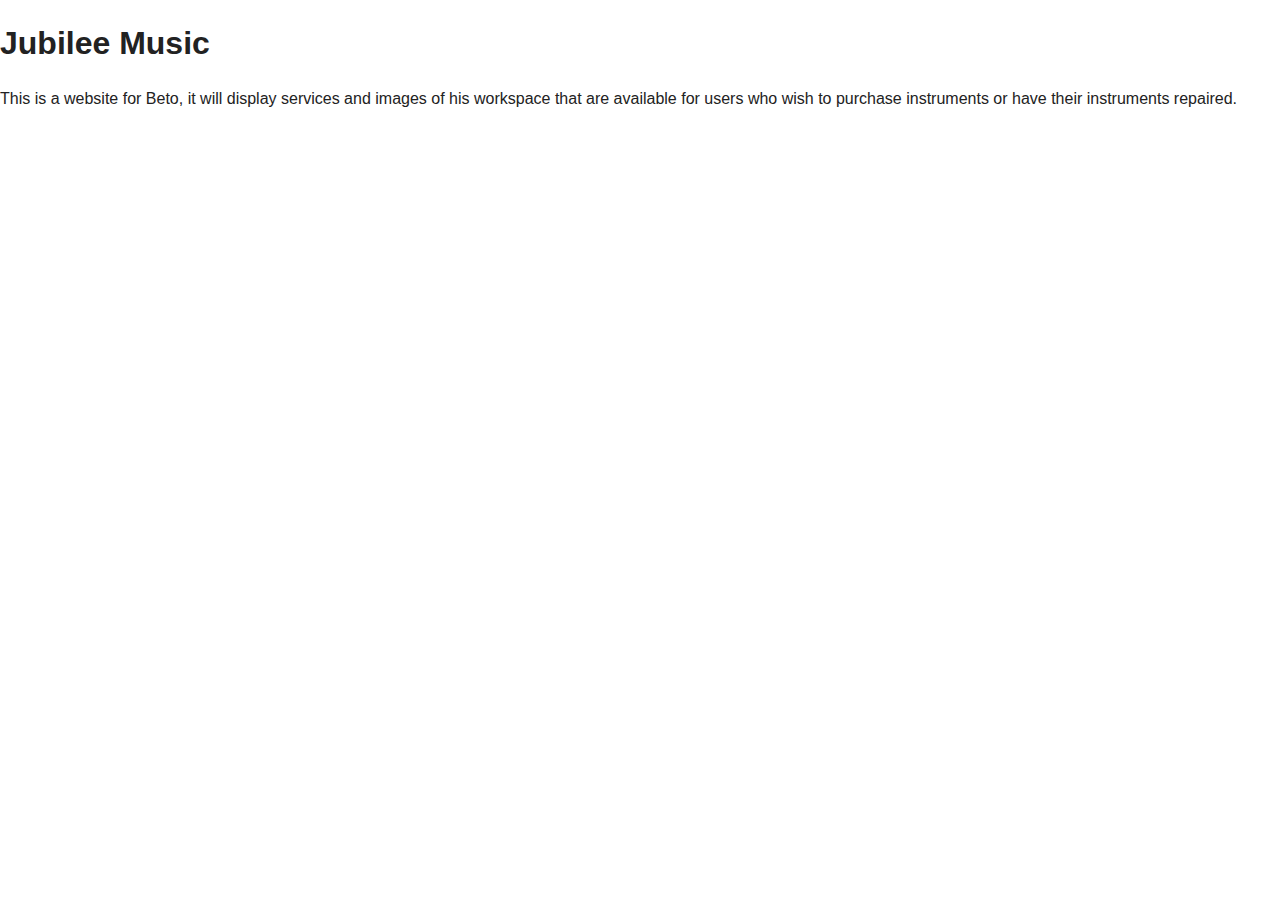
==== index.html @ 18a39407 "initial commit" ====
<!doctype html>
<html class="no-js" lang="">
    <head>
        <meta charset="utf-8">
        <meta http-equiv="x-ua-compatible" content="ie=edge">
        <title></title>
        <meta name="description" content="">
        <meta name="viewport" content="width=device-width, initial-scale=1">

        <link rel="apple-touch-icon" href="apple-touch-icon.png">
        <!-- Place favicon.ico in the root directory -->

        <link rel="stylesheet" href="css/normalize.css">
        <link rel="stylesheet" href="css/main.css">
        <script src="js/vendor/modernizr-2.8.3.min.js"></script>
        <link rel="stylesheet" href="https://maxcdn.bootstrapcdn.com/bootstrap/4.0.0-beta/css/bootstrap.min.css" integrity="sha384-/Y6pD6FV/Vv2HJnA6t+vslU6fwYXjCFtcEpHbNJ0lyAFsXTsjBbfaDjzALeQsN6M" crossorigin="anonymous">
    </head>
    <body>
        <!--[if lt IE 8]>
            <p class="browserupgrade">You are using an <strong>outdated</strong> browser. Please <a href="http://browsehappy.com/">upgrade your browser</a> to improve your experience.</p>
        <![endif]-->
        <div class="container">
            <h1>Jubilee Music</h1>
            <p>
                This is a website for Beto, it will display services and images of his workspace that are available for users who wish to purchase instruments or have their instruments repaired.
            </p>
        </div>

        <script src="https://code.jquery.com/jquery-1.12.0.min.js"></script>
        <script>window.jQuery || document.write('<script src="js/vendor/jquery-1.12.0.min.js"><\/script>')</script>
        <script src="js/plugins.js"></script>
        <script src="js/main.js"></script>
        <script src="https://maxcdn.bootstrapcdn.com/bootstrap/4.0.0-beta/js/bootstrap.min.js" integrity="sha384-h0AbiXch4ZDo7tp9hKZ4TsHbi047NrKGLO3SEJAg45jXxnGIfYzk4Si90RDIqNm1" crossorigin="anonymous"></script>
        

        <!-- Google Analytics: change UA-XXXXX-X to be your site's ID. -->
        <script>
            (function(b,o,i,l,e,r){b.GoogleAnalyticsObject=l;b[l]||(b[l]=
            function(){(b[l].q=b[l].q||[]).push(arguments)});b[l].l=+new Date;
            e=o.createElement(i);r=o.getElementsByTagName(i)[0];
            e.src='https://www.google-analytics.com/analytics.js';
            r.parentNode.insertBefore(e,r)}(window,document,'script','ga'));
            ga('create','UA-XXXXX-X','auto');ga('send','pageview');
        </script>
    </body>
</html>
---- css/main.css ----
/*! HTML5 Boilerplate v5.3.0 | MIT License | https://html5boilerplate.com/ */

/*
 * What follows is the result of much research on cross-browser styling.
 * Credit left inline and big thanks to Nicolas Gallagher, Jonathan Neal,
 * Kroc Camen, and the H5BP dev community and team.
 */

/* ==========================================================================
   Base styles: opinionated defaults
   ========================================================================== */

html {
    color: #222;
    font-size: 1em;
    line-height: 1.4;
}

/*
 * Remove text-shadow in selection highlight:
 * https://twitter.com/miketaylr/status/12228805301
 *
 * These selection rule sets have to be separate.
 * Customize the background color to match your design.
 */

::-moz-selection {
    background: #b3d4fc;
    text-shadow: none;
}

::selection {
    background: #b3d4fc;
    text-shadow: none;
}

/*
 * A better looking default horizontal rule
 */

hr {
    display: block;
    height: 1px;
    border: 0;
    border-top: 1px solid #ccc;
    margin: 1em 0;
    padding: 0;
}

/*
 * Remove the gap between audio, canvas, iframes,
 * images, videos and the bottom of their containers:
 * https://github.com/h5bp/html5-boilerplate/issues/440
 */

audio,
canvas,
iframe,
img,
svg,
video {
    vertical-align: middle;
}

/*
 * Remove default fieldset styles.
 */

fieldset {
    border: 0;
    margin: 0;
    padding: 0;
}

/*
 * Allow only vertical resizing of textareas.
 */

textarea {
    resize: vertical;
}

/* ==========================================================================
   Browser Upgrade Prompt
   ========================================================================== */

.browserupgrade {
    margin: 0.2em 0;
    background: #ccc;
    color: #000;
    padding: 0.2em 0;
}

/* ==========================================================================
   Author's custom styles
   ========================================================================== */

















/* ==========================================================================
   Helper classes
   ========================================================================== */

/*
 * Hide visually and from screen readers
 */

.hidden {
    display: none !important;
}

/*
 * Hide only visually, but have it available for screen readers:
 * http://snook.ca/archives/html_and_css/hiding-content-for-accessibility
 */

.visuallyhidden {
    border: 0;
    clip: rect(0 0 0 0);
    height: 1px;
    margin: -1px;
    overflow: hidden;
    padding: 0;
    position: absolute;
    width: 1px;
}

/*
 * Extends the .visuallyhidden class to allow the element
 * to be focusable when navigated to via the keyboard:
 * https://www.drupal.org/node/897638
 */

.visuallyhidden.focusable:active,
.visuallyhidden.focusable:focus {
    clip: auto;
    height: auto;
    margin: 0;
    overflow: visible;
    position: static;
    width: auto;
}

/*
 * Hide visually and from screen readers, but maintain layout
 */

.invisible {
    visibility: hidden;
}

/*
 * Clearfix: contain floats
 *
 * For modern browsers
 * 1. The space content is one way to avoid an Opera bug when the
 *    `contenteditable` attribute is included anywhere else in the document.
 *    Otherwise it causes space to appear at the top and bottom of elements
 *    that receive the `clearfix` class.
 * 2. The use of `table` rather than `block` is only necessary if using
 *    `:before` to contain the top-margins of child elements.
 */

.clearfix:before,
.clearfix:after {
    content: " "; /* 1 */
    display: table; /* 2 */
}

.clearfix:after {
    clear: both;
}

/* ==========================================================================
   EXAMPLE Media Queries for Responsive Design.
   These examples override the primary ('mobile first') styles.
   Modify as content requires.
   ========================================================================== */

@media only screen and (min-width: 35em) {
    /* Style adjustments for viewports that meet the condition */
}

@media print,
       (-webkit-min-device-pixel-ratio: 1.25),
       (min-resolution: 1.25dppx),
       (min-resolution: 120dpi) {
    /* Style adjustments for high resolution devices */
}

/* ==========================================================================
   Print styles.
   Inlined to avoid the additional HTTP request:
   http://www.phpied.com/delay-loading-your-print-css/
   ========================================================================== */

@media print {
    *,
    *:before,
    *:after,
    *:first-letter,
    *:first-line {
        background: transparent !important;
        color: #000 !important; /* Black prints faster:
                                   http://www.sanbeiji.com/archives/953 */
        box-shadow: none !important;
        text-shadow: none !important;
    }

    a,
    a:visited {
        text-decoration: underline;
    }

    a[href]:after {
        content: " (" attr(href) ")";
    }

    abbr[title]:after {
        content: " (" attr(title) ")";
    }

    /*
     * Don't show links that are fragment identifiers,
     * or use the `javascript:` pseudo protocol
     */

    a[href^="#"]:after,
    a[href^="javascript:"]:after {
        content: "";
    }

    pre,
    blockquote {
        border: 1px solid #999;
        page-break-inside: avoid;
    }

    /*
     * Printing Tables:
     * http://css-discuss.incutio.com/wiki/Printing_Tables
     */

    thead {
        display: table-header-group;
    }

    tr,
    img {
        page-break-inside: avoid;
    }

    img {
        max-width: 100% !important;
    }

    p,
    h2,
    h3 {
        orphans: 3;
        widows: 3;
    }

    h2,
    h3 {
        page-break-after: avoid;
    }
}
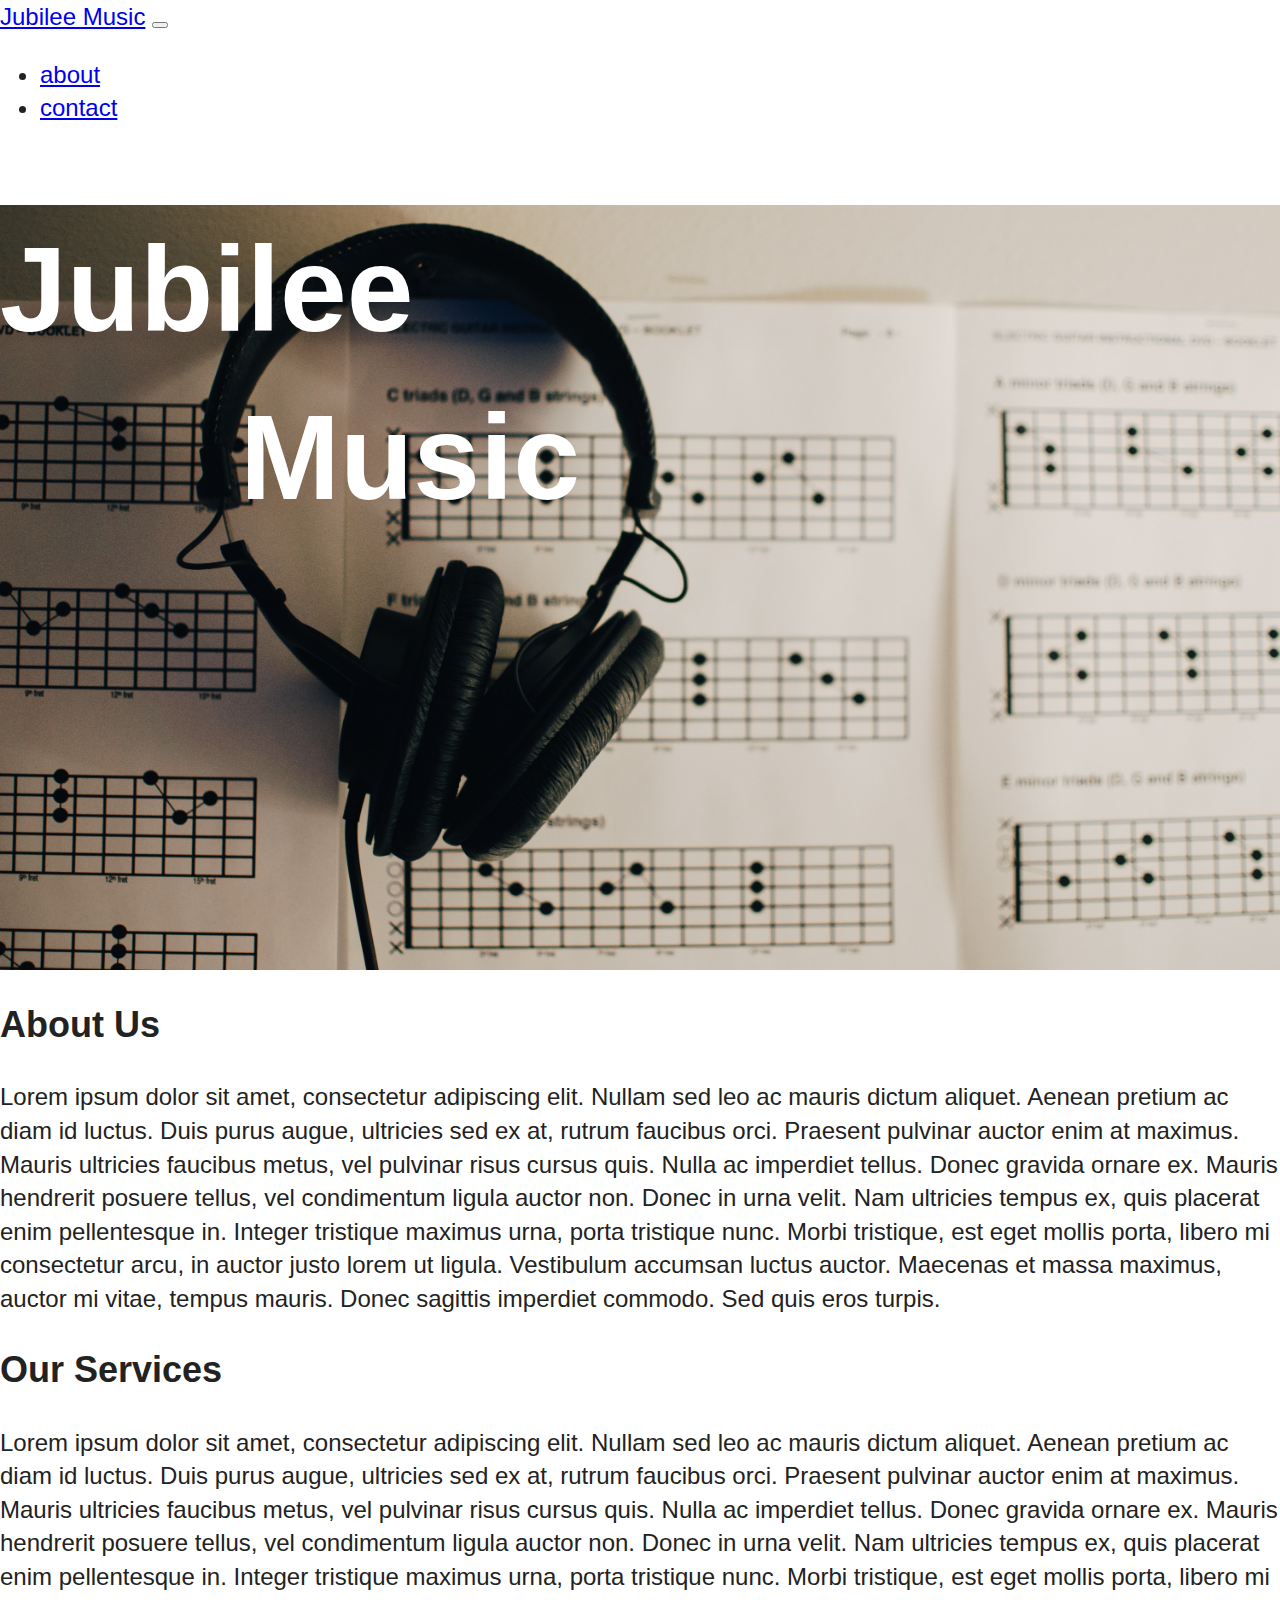
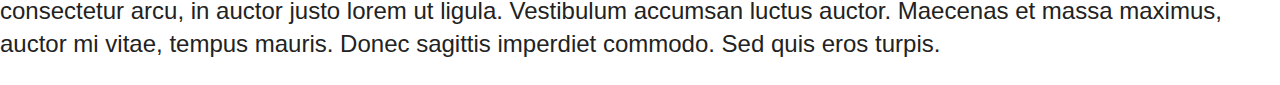
==== commit 23dea25e: "basic template for site created" ====
--- a/index.html
+++ b/index.html
@@ -1,46 +1,112 @@
 <!doctype html>
 <html class="no-js" lang="">
-    <head>
-        <meta charset="utf-8">
-        <meta http-equiv="x-ua-compatible" content="ie=edge">
-        <title></title>
-        <meta name="description" content="">
-        <meta name="viewport" content="width=device-width, initial-scale=1">
 
-        <link rel="apple-touch-icon" href="apple-touch-icon.png">
-        <!-- Place favicon.ico in the root directory -->
+<head>
+    <meta charset="utf-8">
+    <meta http-equiv="x-ua-compatible" content="ie=edge">
+    <title></title>
+    <meta name="description" content="">
+    <meta name="viewport" content="width=device-width, initial-scale=1, shrink-to-fit=no">
+    
 
-        <link rel="stylesheet" href="css/normalize.css">
-        <link rel="stylesheet" href="css/main.css">
-        <script src="js/vendor/modernizr-2.8.3.min.js"></script>
-        <link rel="stylesheet" href="https://maxcdn.bootstrapcdn.com/bootstrap/4.0.0-beta/css/bootstrap.min.css" integrity="sha384-/Y6pD6FV/Vv2HJnA6t+vslU6fwYXjCFtcEpHbNJ0lyAFsXTsjBbfaDjzALeQsN6M" crossorigin="anonymous">
-    </head>
-    <body>
-        <!--[if lt IE 8]>
+    <link rel="apple-touch-icon" href="apple-touch-icon.png">
+    <!-- Place favicon.ico in the root directory -->
+
+    <link rel="stylesheet" href="css/normalize.css">
+    <link rel="stylesheet" href="css/main.css">
+    <script src="js/vendor/modernizr-2.8.3.min.js"></script>
+    <link rel="stylesheet" href="https://maxcdn.bootstrapcdn.com/bootstrap/4.0.0-beta/css/bootstrap.min.css" integrity="sha384-/Y6pD6FV/Vv2HJnA6t+vslU6fwYXjCFtcEpHbNJ0lyAFsXTsjBbfaDjzALeQsN6M"
+        crossorigin="anonymous">
+</head>
+
+<body>
+    <!--[if lt IE 8]>
             <p class="browserupgrade">You are using an <strong>outdated</strong> browser. Please <a href="http://browsehappy.com/">upgrade your browser</a> to improve your experience.</p>
         <![endif]-->
+    <nav class="navbar navbar-expand-lg navbar-light bg-light">
+        <a class="navbar-brand" href="#">Jubilee Music</a>
+        <button class="navbar-toggler" type="button" data-toggle="collapse" data-target="#navbarSupportedContent" aria-controls="navbarSupportedContent"
+            aria-expanded="false" aria-label="Toggle navigation">
+                    <span class="navbar-toggler-icon"></span>
+                  </button>
+        <div class="collapse navbar-collapse" id="navbarSupportedContent">
+            <ul class="nav justify-content-end">
+                <li class="nav-item">
+                    <a class="nav-link" href="#">about</a>
+                </li>
+                <li class="nav-item">
+                    <a class="nav-link" href="#">contact</a>
+                </li>
+            </ul>
+        </div>
+    </nav>
+
+    <div id="hero">
         <div class="container">
-            <h1>Jubilee Music</h1>
-            <p>
-                This is a website for Beto, it will display services and images of his workspace that are available for users who wish to purchase instruments or have their instruments repaired.
-            </p>
+            <h1 class="text-center" id="heroText">
+                Jubilee<br>
+                <span id="heroTextMusic">Music</span>
+            </h1>
         </div>
+    </div>
+    <div class="container">
+        <div class="row">
+            <div class="col">
+                <h2 class="text-center">
+                    About Us
+                </h2>
+                <p>
+                    Lorem ipsum dolor sit amet, consectetur adipiscing elit. Nullam sed leo ac mauris dictum aliquet. Aenean pretium ac diam
+                    id luctus. Duis purus augue, ultricies sed ex at, rutrum faucibus orci. Praesent pulvinar auctor enim
+                    at maximus. Mauris ultricies faucibus metus, vel pulvinar risus cursus quis. Nulla ac imperdiet tellus.
+                    Donec gravida ornare ex. Mauris hendrerit posuere tellus, vel condimentum ligula auctor non. Donec in
+                    urna velit. Nam ultricies tempus ex, quis placerat enim pellentesque in. Integer tristique maximus urna,
+                    porta tristique nunc. Morbi tristique, est eget mollis porta, libero mi consectetur arcu, in auctor justo
+                    lorem ut ligula. Vestibulum accumsan luctus auctor. Maecenas et massa maximus, auctor mi vitae, tempus
+                    mauris. Donec sagittis imperdiet commodo. Sed quis eros turpis.
+                </p>
+            </div>
+            <div class="col">
+                <h2 class="text-center">
+                    Our Services
+                </h2>
+                <p>
+                    Lorem ipsum dolor sit amet, consectetur adipiscing elit. Nullam sed leo ac mauris dictum aliquet. Aenean pretium ac diam
+                    id luctus. Duis purus augue, ultricies sed ex at, rutrum faucibus orci. Praesent pulvinar auctor enim
+                    at maximus. Mauris ultricies faucibus metus, vel pulvinar risus cursus quis. Nulla ac imperdiet tellus.
+                    Donec gravida ornare ex. Mauris hendrerit posuere tellus, vel condimentum ligula auctor non. Donec in
+                    urna velit. Nam ultricies tempus ex, quis placerat enim pellentesque in. Integer tristique maximus urna,
+                    porta tristique nunc. Morbi tristique, est eget mollis porta, libero mi consectetur arcu, in auctor justo
+                    lorem ut ligula. Vestibulum accumsan luctus auctor. Maecenas et massa maximus, auctor mi vitae, tempus
+                    mauris. Donec sagittis imperdiet commodo. Sed quis eros turpis.
+                </p>
+            </div>
+        </div>
+    </div>
 
-        <script src="https://code.jquery.com/jquery-1.12.0.min.js"></script>
-        <script>window.jQuery || document.write('<script src="js/vendor/jquery-1.12.0.min.js"><\/script>')</script>
-        <script src="js/plugins.js"></script>
-        <script src="js/main.js"></script>
-        <script src="https://maxcdn.bootstrapcdn.com/bootstrap/4.0.0-beta/js/bootstrap.min.js" integrity="sha384-h0AbiXch4ZDo7tp9hKZ4TsHbi047NrKGLO3SEJAg45jXxnGIfYzk4Si90RDIqNm1" crossorigin="anonymous"></script>
-        
+    <script src="https://code.jquery.com/jquery-1.12.0.min.js"></script>
+    <script>
+        window.jQuery || document.write('<script src="js/vendor/jquery-1.12.0.min.js"><\/script>')
+    </script>
+    <script src="js/plugins.js"></script>
+    <script src="js/main.js"></script>
+    <script src="https://code.jquery.com/jquery-3.2.1.slim.min.js" integrity="sha384-KJ3o2DKtIkvYIK3UENzmM7KCkRr/rE9/Qpg6aAZGJwFDMVNA/GpGFF93hXpG5KkN" crossorigin="anonymous"></script>
+    <script src="https://cdnjs.cloudflare.com/ajax/libs/popper.js/1.11.0/umd/popper.min.js" integrity="sha384-b/U6ypiBEHpOf/4+1nzFpr53nxSS+GLCkfwBdFNTxtclqqenISfwAzpKaMNFNmj4" crossorigin="anonymous"></script>
+    <script src="https://maxcdn.bootstrapcdn.com/bootstrap/4.0.0-beta/js/bootstrap.min.js" integrity="sha384-h0AbiXch4ZDo7tp9hKZ4TsHbi047NrKGLO3SEJAg45jXxnGIfYzk4Si90RDIqNm1"
+        crossorigin="anonymous"></script>
 
-        <!-- Google Analytics: change UA-XXXXX-X to be your site's ID. -->
-        <script>
-            (function(b,o,i,l,e,r){b.GoogleAnalyticsObject=l;b[l]||(b[l]=
-            function(){(b[l].q=b[l].q||[]).push(arguments)});b[l].l=+new Date;
-            e=o.createElement(i);r=o.getElementsByTagName(i)[0];
-            e.src='https://www.google-analytics.com/analytics.js';
-            r.parentNode.insertBefore(e,r)}(window,document,'script','ga'));
-            ga('create','UA-XXXXX-X','auto');ga('send','pageview');
-        </script>
-    </body>
-</html>
+
+    <!-- Google Analytics: change UA-XXXXX-X to be your site's ID. -->
+    <script>
+            (function (b, o, i, l, e, r) {
+            b.GoogleAnalyticsObject = l; b[l] || (b[l] =
+                function () { (b[l].q = b[l].q || []).push(arguments) }); b[l].l = +new Date;
+                e = o.createElement(i); r = o.getElementsByTagName(i)[0];
+                e.src = 'https://www.google-analytics.com/analytics.js';
+                r.parentNode.insertBefore(e, r)
+            }(window, document, 'script', 'ga'));
+        ga('create', 'UA-XXXXX-X', 'auto'); ga('send', 'pageview');
+    </script>
+</body>
+
+</html>--- a/css/main.css
+++ b/css/main.css
@@ -95,7 +95,27 @@
    Author's custom styles
    ========================================================================== */
 
-
+body {
+    font-size: 18pt;
+}
+
+#hero {
+    background-image: url("../img/headphones.jpg");
+    background-position: center;
+    background-repeat: no-repeat;
+    background-size: cover;
+    position: relative;
+    height: 85vh;
+}
+
+#heroText {
+    font-size: 5em;
+    color: white;
+}
+
+#heroTextMusic {
+    padding-left: 2em;
+}
 
 
 
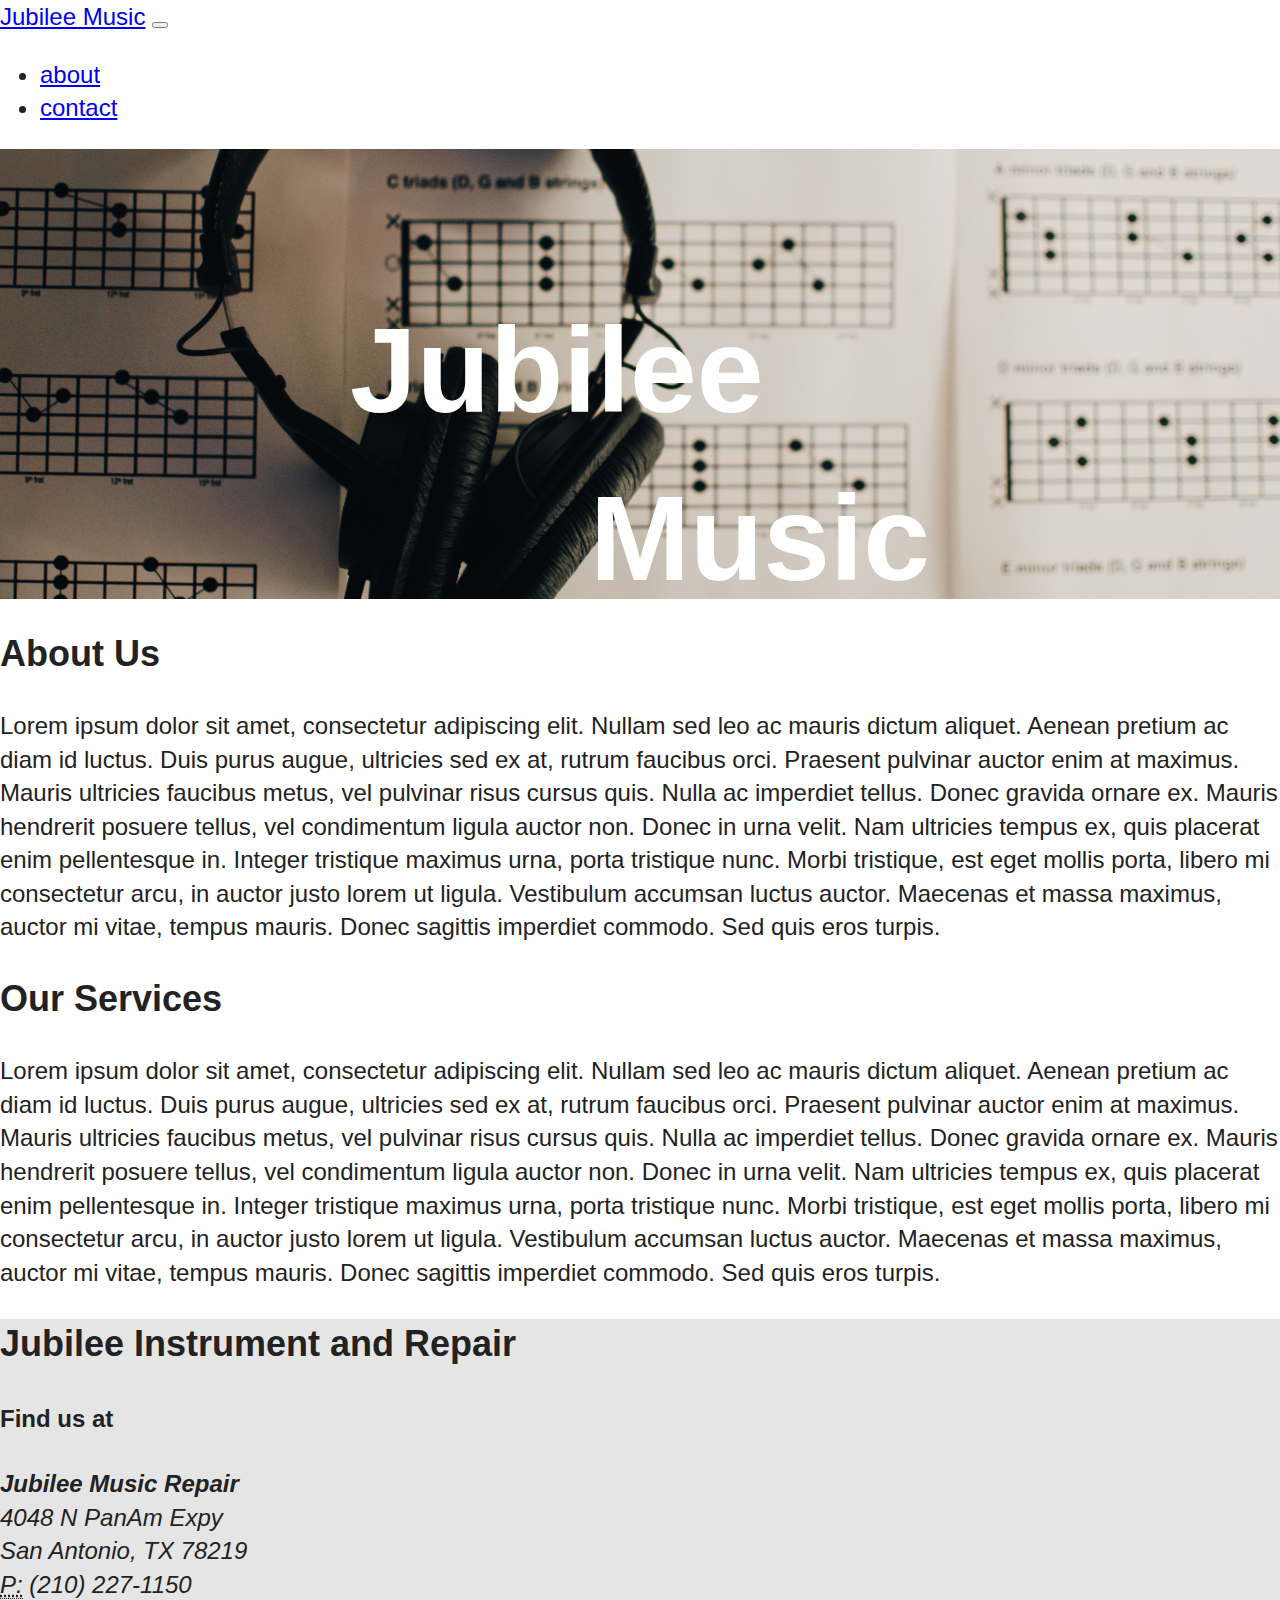
==== commit 206fc8da: "added footer basics" ====
--- a/index.html
+++ b/index.html
@@ -49,7 +49,7 @@
             </h1>
         </div>
     </div>
-    <div class="container">
+    <main class="container">
         <div class="row">
             <div class="col">
                 <h2 class="text-center">
@@ -82,7 +82,29 @@
                 </p>
             </div>
         </div>
-    </div>
+    </main>
+
+    <footer>
+        <div class="container">
+            <div class="row">
+                <div class="col">
+                    <h2>Jubilee Instrument and Repair</h2>
+                </div>
+                <div class="col">
+                            <section>
+                                <h4>Find us at</h4>
+                                <address>
+                                    <strong>Jubilee Music Repair</strong>
+                                    <br>
+                                    4048 N PanAm Expy<br> 
+                                    San Antonio, TX 78219<br>
+                                    <abbr title="Phone">P:</abbr> (210) 227-1150
+                                </address>
+                            </section>
+                </div>
+            </div>
+        </div>
+    </footer>
 
     <script src="https://code.jquery.com/jquery-1.12.0.min.js"></script>
     <script>
--- a/css/main.css
+++ b/css/main.css
@@ -105,16 +105,24 @@
     background-repeat: no-repeat;
     background-size: cover;
     position: relative;
-    height: 85vh;
+    height: 50vh;
 }
 
 #heroText {
     font-size: 5em;
     color: white;
+    position: absolute;
+    top: 50%;
+    left: 50%;
+    transform: translate(-50%, -50%);
 }
 
 #heroTextMusic {
     padding-left: 2em;
+}
+
+footer {
+    background-color: #e5e5e5;
 }
 
 
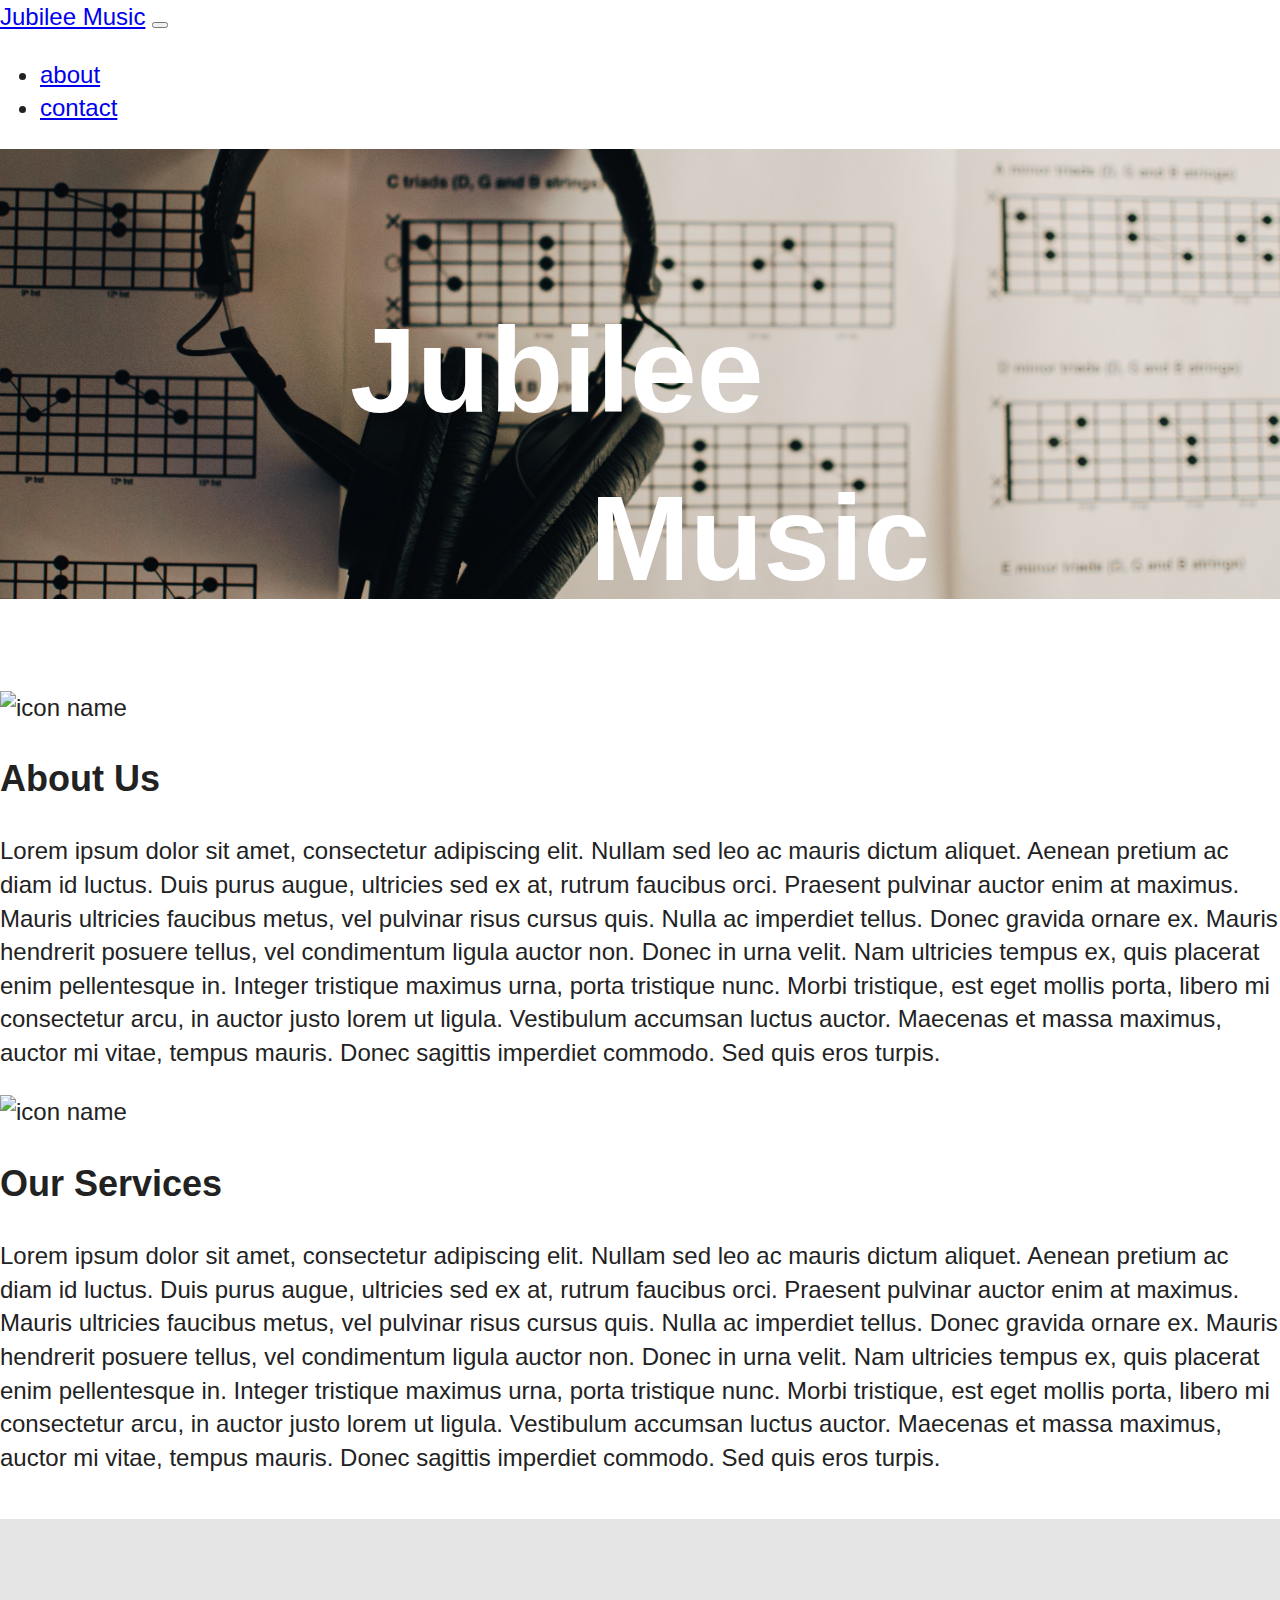
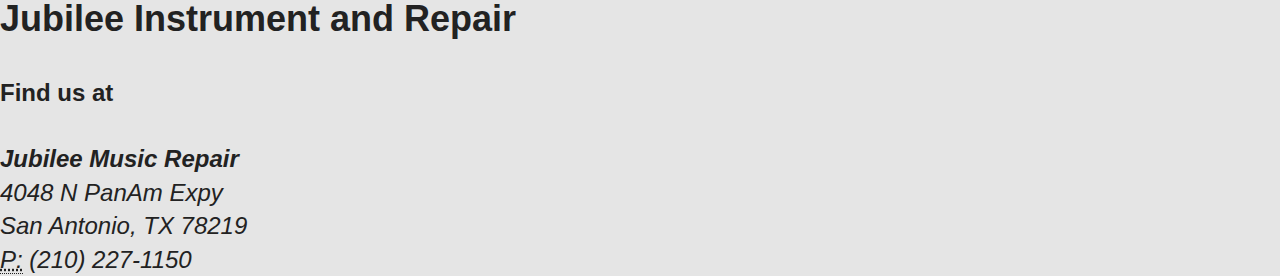
==== commit f48e229f: "added icons to main section titles" ====
--- a/index.html
+++ b/index.html
@@ -52,9 +52,12 @@
     <main class="container">
         <div class="row">
             <div class="col">
-                <h2 class="text-center">
-                    About Us
-                </h2>
+                <div class="text-center">
+                    <img src="img/iconic/svg/cog.svg" alt="icon name"><br>                                          
+                    <h2>
+                        About Us
+                    </h2>
+                </div>
                 <p>
                     Lorem ipsum dolor sit amet, consectetur adipiscing elit. Nullam sed leo ac mauris dictum aliquet. Aenean pretium ac diam
                     id luctus. Duis purus augue, ultricies sed ex at, rutrum faucibus orci. Praesent pulvinar auctor enim
@@ -67,9 +70,12 @@
                 </p>
             </div>
             <div class="col">
-                <h2 class="text-center">
-                    Our Services
-                </h2>
+                <div class="text-center">
+                    <img src="img/iconic/svg/list-rich.svg" alt="icon name"><br>                  
+                    <h2 class="text-center">
+                        Our Services
+                    </h2>
+                </div>
                 <p>
                     Lorem ipsum dolor sit amet, consectetur adipiscing elit. Nullam sed leo ac mauris dictum aliquet. Aenean pretium ac diam
                     id luctus. Duis purus augue, ultricies sed ex at, rutrum faucibus orci. Praesent pulvinar auctor enim
@@ -84,7 +90,7 @@
         </div>
     </main>
 
-    <footer>
+    <footer class="section">
         <div class="container">
             <div class="row">
                 <div class="col">
--- a/css/main.css
+++ b/css/main.css
@@ -119,6 +119,19 @@
 
 #heroTextMusic {
     padding-left: 2em;
+}
+
+main {
+    padding-top: 10vh;
+}
+
+.section {
+    margin-top: 5vh;
+    padding-top: 5vh;
+}
+
+img {
+    height: 2em;
 }
 
 footer {
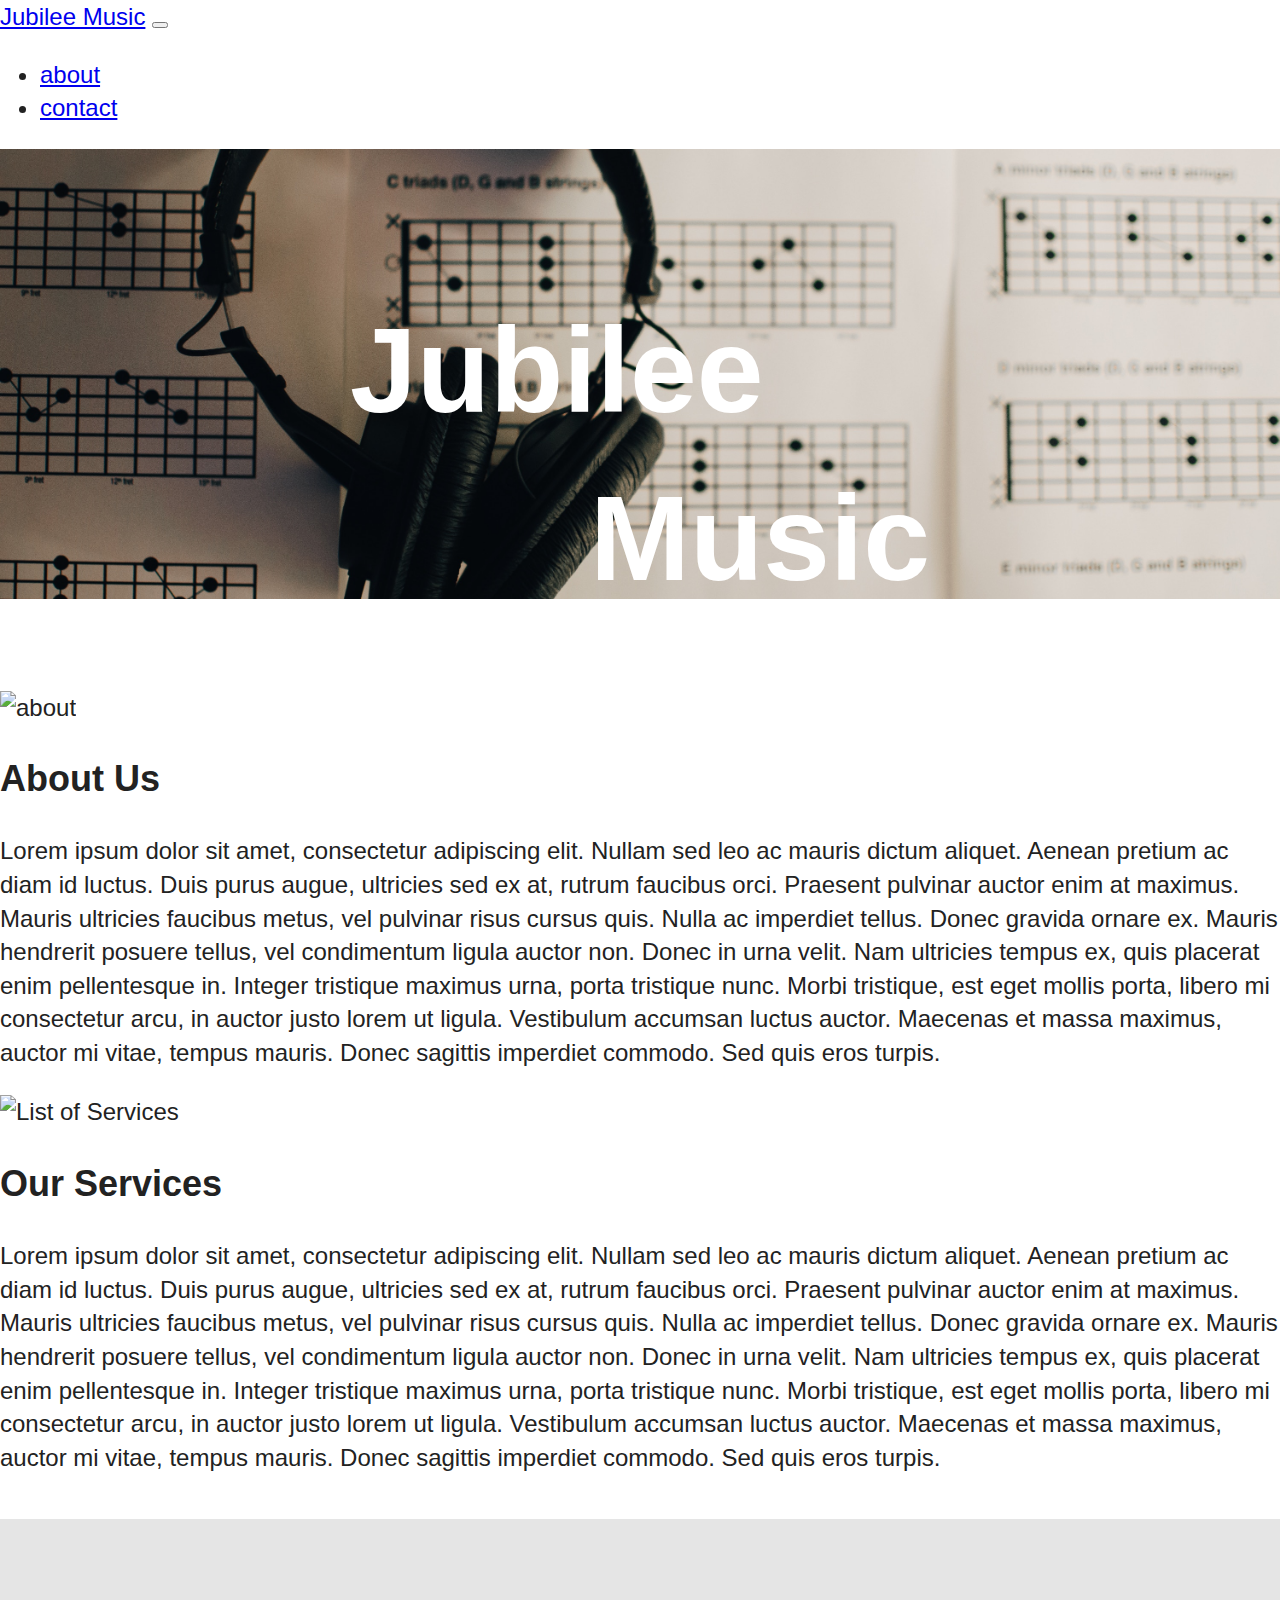
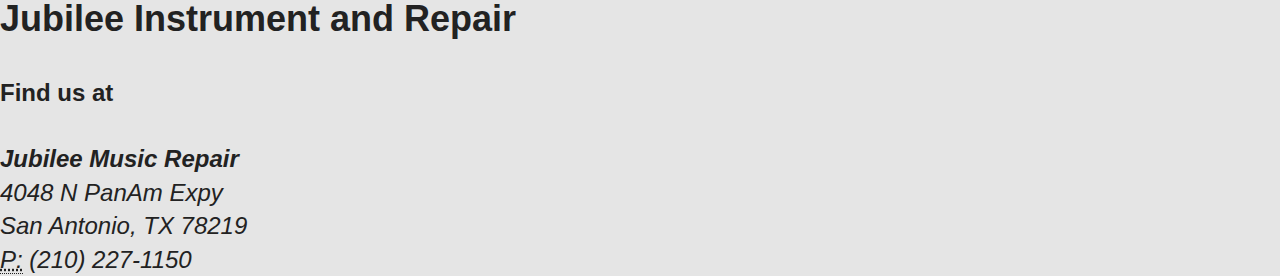
==== commit d49ce8cd: "changed alt tags on iconic img's" ====
--- a/index.html
+++ b/index.html
@@ -53,7 +53,7 @@
         <div class="row">
             <div class="col">
                 <div class="text-center">
-                    <img src="img/iconic/svg/cog.svg" alt="icon name"><br>                                          
+                    <img src="img/iconic/svg/cog.svg" alt="about"><br>                                          
                     <h2>
                         About Us
                     </h2>
@@ -71,7 +71,7 @@
             </div>
             <div class="col">
                 <div class="text-center">
-                    <img src="img/iconic/svg/list-rich.svg" alt="icon name"><br>                  
+                    <img src="img/iconic/svg/list-rich.svg" alt="List of Services"><br>                  
                     <h2 class="text-center">
                         Our Services
                     </h2>
